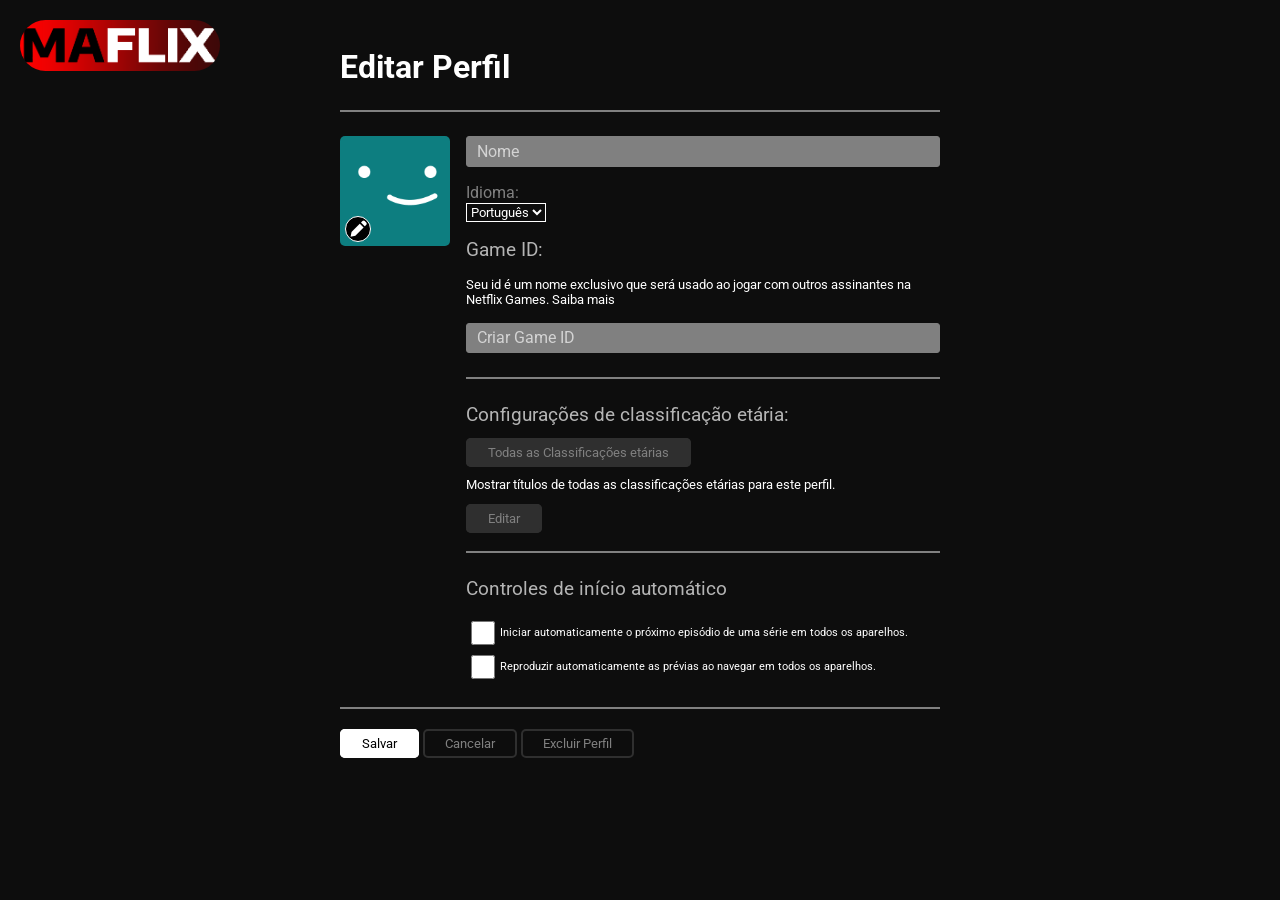
==== editProfile.html @ eb68e334 "Adição de duas novas paginas" ====
<!DOCTYPE html>
<html lang="pt-br">
<head>
    <meta charset="UTF-8">
    <meta name="viewport" content="width=device-width, initial-scale=1.0">
    <title>Maflix</title>
    <link href='https://unpkg.com/boxicons@2.1.4/css/boxicons.min.css' rel='stylesheet'>
    <link rel="stylesheet" href="css/editProfile.css">
    <link rel="shortcut icon" href="img/netflixIcon.png" type="image/x-icon">
</head>
<body>
    <header>
        <nav>
            <a href="index.html">
                <img class="logo" src="img/logo.png" alt="Logo">
            </a>
        </nav>
    </header>
    <main>
        <form>
            <h1>Editar Perfil</h1>
            <hr>
            <div class="container">
                <section class="left">    
                    <div class="left-image">
                        <img src="img/avatar2.png" alt="Avatar">
                        <a href="#">
                            <i class='bx bxs-pencil'></i>
                        </a>
                    </div>
                </section>
            
            <div class="right">
                <input type="text" id="nome" placeholder="Nome" autocomplete="none">
                <div class="language">
                    <p>Idioma:</p>
                    <select name="" id="">
                        <option value="">Português</option>
                        <option value="">Inglês</option>
                        <option value="">Espanhol</option>
                    </select>
                </div>
                
                <h3>Game ID:</h3>
                <p class = "explicando">Seu id é um nome exclusivo que será usado ao jogar com outros assinantes na Netflix Games. Saiba mais</p>
                <form>
                    <input type="text" id="gameID" placeholder = "Criar Game ID" autocomplete = "none">
                </form>
                <hr>
                <h3>Configurações de classificação etária:</h3>
                <a href = "#" class = "btn">Todas as Classificações etárias</a>
                <p class = "titulo">Mostrar títulos de todas as classificações etárias para este perfil.</p>
                <a href = "#" class = "btn">Editar</a>
                <hr>
                <h3>Controles de início automático</h3>
                <div class="checkbox">
                        <input type="checkbox" id="automaticI">
                        <label for="automaticI">Iniciar automaticamente o próximo episódio de uma série em todos os
                        aparelhos.</label>
                    </div>
                <div class="checkbox">
                        <input type="checkbox" id="automaticR">
                        <label for="automaticR">Reproduzir automaticamente as prévias ao navegar em todos os aparelhos.</label>
                  </div>
                </div>
            </div>
            <div class="button">
                <hr>
                <a href = "index.html" class = "btn" id = "btnSave">Salvar</a>
                <a href = "index.html" class = "btn" id = "btnCancel">Cancelar</a>
                <a href = "#" class = "btn" id = "btnCancel">Excluir Perfil</a>
            </div>
        </form>
    </main>
</body>
</html>
---- css/editProfile.css ----
@import url('https://fonts.googleapis.com/css2?family=Montserrat&family=Roboto&display=swap');

/* Reset do CSS Padrão */
*{
    margin: 0;
    padding: 0;
    box-sizing: border-box;
    font-family: 'Roboto', sans-serif;
}

header {
    position: absolute;
    top: 0;
    padding: 20px;
    background: transparent;
}

.logo {
    width: 200px;
    border-radius: 30px;
}


html, body {
    background-color: rgb(13, 13, 13);     /* Cor de Fundo */
    color: white;                /* Cor do Texto */
    position: relative;
}

main {

    padding: 3rem;
    flex-wrap: wrap;
}

.container{
    display: grid;
    grid-gap:1rem;
    grid-template-columns: 110px 1fr;
}

form{
    margin:0 auto;
    max-width:600px;
}

.left-image{
    position:relative;
}

.left-image img{
    width: 100%;
    height: 110px;
    border-radius:5px;
}
.left-image i{
    position:absolute;
    top:80px;
    border: white 1px solid;
    left: 5px;
    font-size:1.3rem;
    padding:0.1rem;
    margin:0;
    border-radius:15px;
    background-color:black;
    color:white;
    text-align:left;
}

.container h1 {
    font-size: 4rem;        /* Tamanho da Fonte */
    font-weight: normal;    /* Largura da Fonte */
    letter-spacing: 0.1rem; /* Espaçamento entre as Letras */
}

.container h3 {
    font-size: 1.2rem;
    font-weight: normal; 
    margin: 1rem 0;
    color: rgb(180, 180, 180);
}

.form-group img {
    width: 110px;
    height: 110px;
    border-radius: 5px;
}

input[type=text] {
    border-radius:3px;
    background-color: gray;
    width:100%;
    border: 1px solid gray;
    color: white;
    font-size: 1rem;
    padding: 0.3rem 0.6rem;
    cursor: default;
}
::placeholder {
    color: lightgray;
    opacity: 1;
}

::-ms-input-placeholder {
    color: lightgray;
}

.checkbox{
    display:flex;
    align-items:center;
    font-size:1.2rem;
}

input[type=checkbox]{
    width:1.5rem;
    height:1.5rem;
    margin-right:0.4rem;
}

.language p{
    font-size: 1rem;
    color:gray;
    padding:0;
    margin:0;
    margin-top:1rem;
}

.explicando{
    margin:0;
    margin-bottom: 1rem;
}

.titulo{
    margin-left:0;
}

.language select{
    background-color:transparent;
    color:white;
    border:white solid 1px;
}

.language option{
    background-color: black;
}

p{
  margin:1rem;
  font-size:0.8rem;  
}

.btn{
    text-decoration:none;
    border-radius:5px;
    font-size: 13px;
    padding: 5px 20px;
    border:rgb(47, 47, 47) solid 2px;
    color: gray;
    background-color: rgb(47, 47, 47);
    cursor: pointer;
}

#btnCancel{
    background-color:inherit;
    color:gray;
}

#btnSave{
    background-color:white;
    color:black;
    border:white solid 2px;;
}

.btn:hover, #btnCancel:hover{
    border: 2px solid white;
    color:white;
}

#btnSave:hover{
    border: 2px solid red;
    color:white;
    background-color:red;
}

input[type=checkbox]{
    width:1.5rem;
    margin:0.3rem;
    height:1.5rem;
}

label{
    font-size:0.7rem;
}

.button{
    max-width:600px;
    margin: 1.5rem auto;
}

hr, .button hr{
    max-width:600px;
    margin: 1.5rem auto;
    border: 1px solid gray;
}

@media (max-width: 1060px)
{
    header {
        position: relative;
        text-align: center;
    }

    main {
        padding: 25px 5px;
    }

    button {
        margin-bottom: 50px;
    }

}
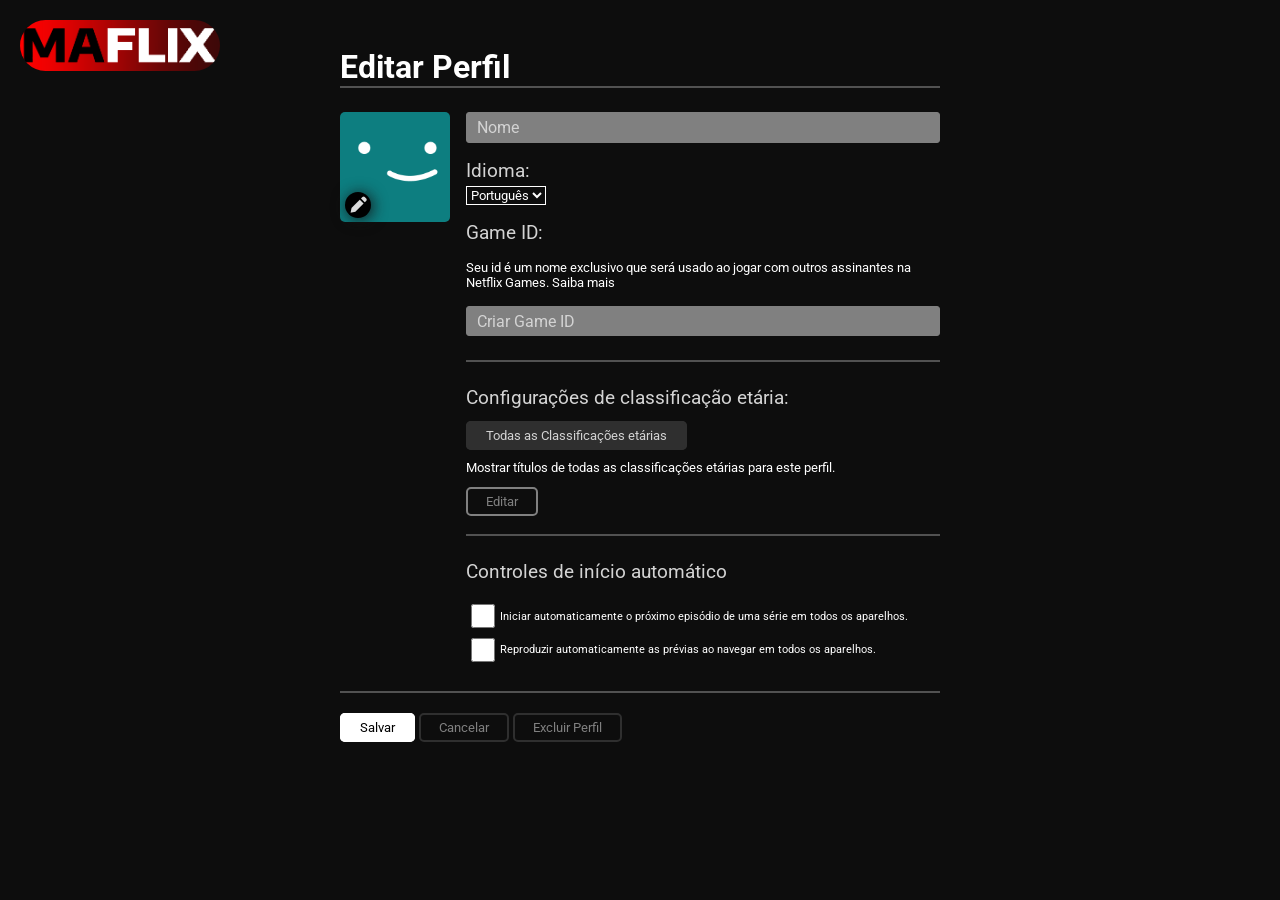
==== commit 3e1e6e8a: "Salvando as ultimas atualizações locais" ====
--- a/editProfile.html
+++ b/editProfile.html
@@ -19,7 +19,7 @@
     <main>
         <form>
             <h1>Editar Perfil</h1>
-            <hr>
+            <hr class = "titleHr">
             <div class="container">
                 <section class="left">    
                     <div class="left-image">
@@ -45,14 +45,14 @@
                 <p class = "explicando">Seu id é um nome exclusivo que será usado ao jogar com outros assinantes na Netflix Games. Saiba mais</p>
                 <form>
                     <input type="text" id="gameID" placeholder = "Criar Game ID" autocomplete = "none">
+                    <hr>
+                    <h3>Configurações de classificação etária:</h3>
+                    <a href = "#" id = "age" class = "btn">Todas as Classificações etárias</a>
+                    <p class = "titulo">Mostrar títulos de todas as classificações etárias para este perfil.</p>
+                    <a href = "#" class = "btn" id = "btnEdit">Editar</a>
+                    <hr>
+                    <h3>Controles de início automático</h3>
                 </form>
-                <hr>
-                <h3>Configurações de classificação etária:</h3>
-                <a href = "#" class = "btn">Todas as Classificações etárias</a>
-                <p class = "titulo">Mostrar títulos de todas as classificações etárias para este perfil.</p>
-                <a href = "#" class = "btn">Editar</a>
-                <hr>
-                <h3>Controles de início automático</h3>
                 <div class="checkbox">
                         <input type="checkbox" id="automaticI">
                         <label for="automaticI">Iniciar automaticamente o próximo episódio de uma série em todos os
@@ -68,7 +68,7 @@
                 <hr>
                 <a href = "index.html" class = "btn" id = "btnSave">Salvar</a>
                 <a href = "index.html" class = "btn" id = "btnCancel">Cancelar</a>
-                <a href = "#" class = "btn" id = "btnCancel">Excluir Perfil</a>
+                <a href = "deleteProfile.html" class = "btn" id = "btnCancel">Excluir Perfil</a>
             </div>
         </form>
     </main>
--- a/css/editProfile.css
+++ b/css/editProfile.css
@@ -6,6 +6,7 @@
     padding: 0;
     box-sizing: border-box;
     font-family: 'Roboto', sans-serif;
+    user-select: none;
 }
 
 header {
@@ -28,7 +29,6 @@
 }
 
 main {
-
     padding: 3rem;
     flex-wrap: wrap;
 }
@@ -54,37 +54,31 @@
     border-radius:5px;
 }
 .left-image i{
+    box-shadow: 0.1rem 0.1rem 0.9rem rgb(21, 21, 21);
     position:absolute;
     top:80px;
-    border: white 1px solid;
+    border: transparent 1px solid;
     left: 5px;
     font-size:1.3rem;
     padding:0.1rem;
     margin:0;
     border-radius:15px;
     background-color:black;
-    color:white;
-    text-align:left;
-}
-
-.container h1 {
-    font-size: 4rem;        /* Tamanho da Fonte */
-    font-weight: normal;    /* Largura da Fonte */
-    letter-spacing: 0.1rem; /* Espaçamento entre as Letras */
-}
+    color:gainsboro;
+}
+.left-image i:hover{
+    border: white 1px solid;
+    color:white;
+}
+
 
 .container h3 {
     font-size: 1.2rem;
     font-weight: normal; 
     margin: 1rem 0;
-    color: rgb(180, 180, 180);
-}
-
-.form-group img {
-    width: 110px;
-    height: 110px;
-    border-radius: 5px;
-}
+    color: lightgray;
+}
+
 
 input[type=text] {
     border-radius:3px;
@@ -118,11 +112,11 @@
 }
 
 .language p{
-    font-size: 1rem;
-    color:gray;
+    font-size: 1.2rem;
+    color:lightgray;
     padding:0;
-    margin:0;
-    margin-top:1rem;
+    margin:0.2rem 0;
+    margin-top: 1rem;
 }
 
 .explicando{
@@ -145,23 +139,30 @@
 }
 
 p{
-  margin:1rem;
-  font-size:0.8rem;  
+    margin:1rem;
+    font-size:0.8rem;  
 }
 
 .btn{
     text-decoration:none;
     border-radius:5px;
     font-size: 13px;
-    padding: 5px 20px;
+    padding: 5px 18px;
     border:rgb(47, 47, 47) solid 2px;
-    color: gray;
+    color: lightgray;
     background-color: rgb(47, 47, 47);
     cursor: pointer;
 }
 
+
 #btnCancel{
     background-color:inherit;
+    color:gray;
+}
+
+#btnEdit{
+    background-color:inherit;
+    border-color: gray;
     color:gray;
 }
 
@@ -171,7 +172,7 @@
     border:white solid 2px;;
 }
 
-.btn:hover, #btnCancel:hover{
+.btn:hover, #btnCancel:hover, #btnEdit:hover{
     border: 2px solid white;
     color:white;
 }
@@ -200,7 +201,11 @@
 hr, .button hr{
     max-width:600px;
     margin: 1.5rem auto;
-    border: 1px solid gray;
+    border: 1px solid rgb(81, 81, 81);
+}
+
+.titleHr{
+    margin-top:0;
 }
 
 @media (max-width: 1060px)
